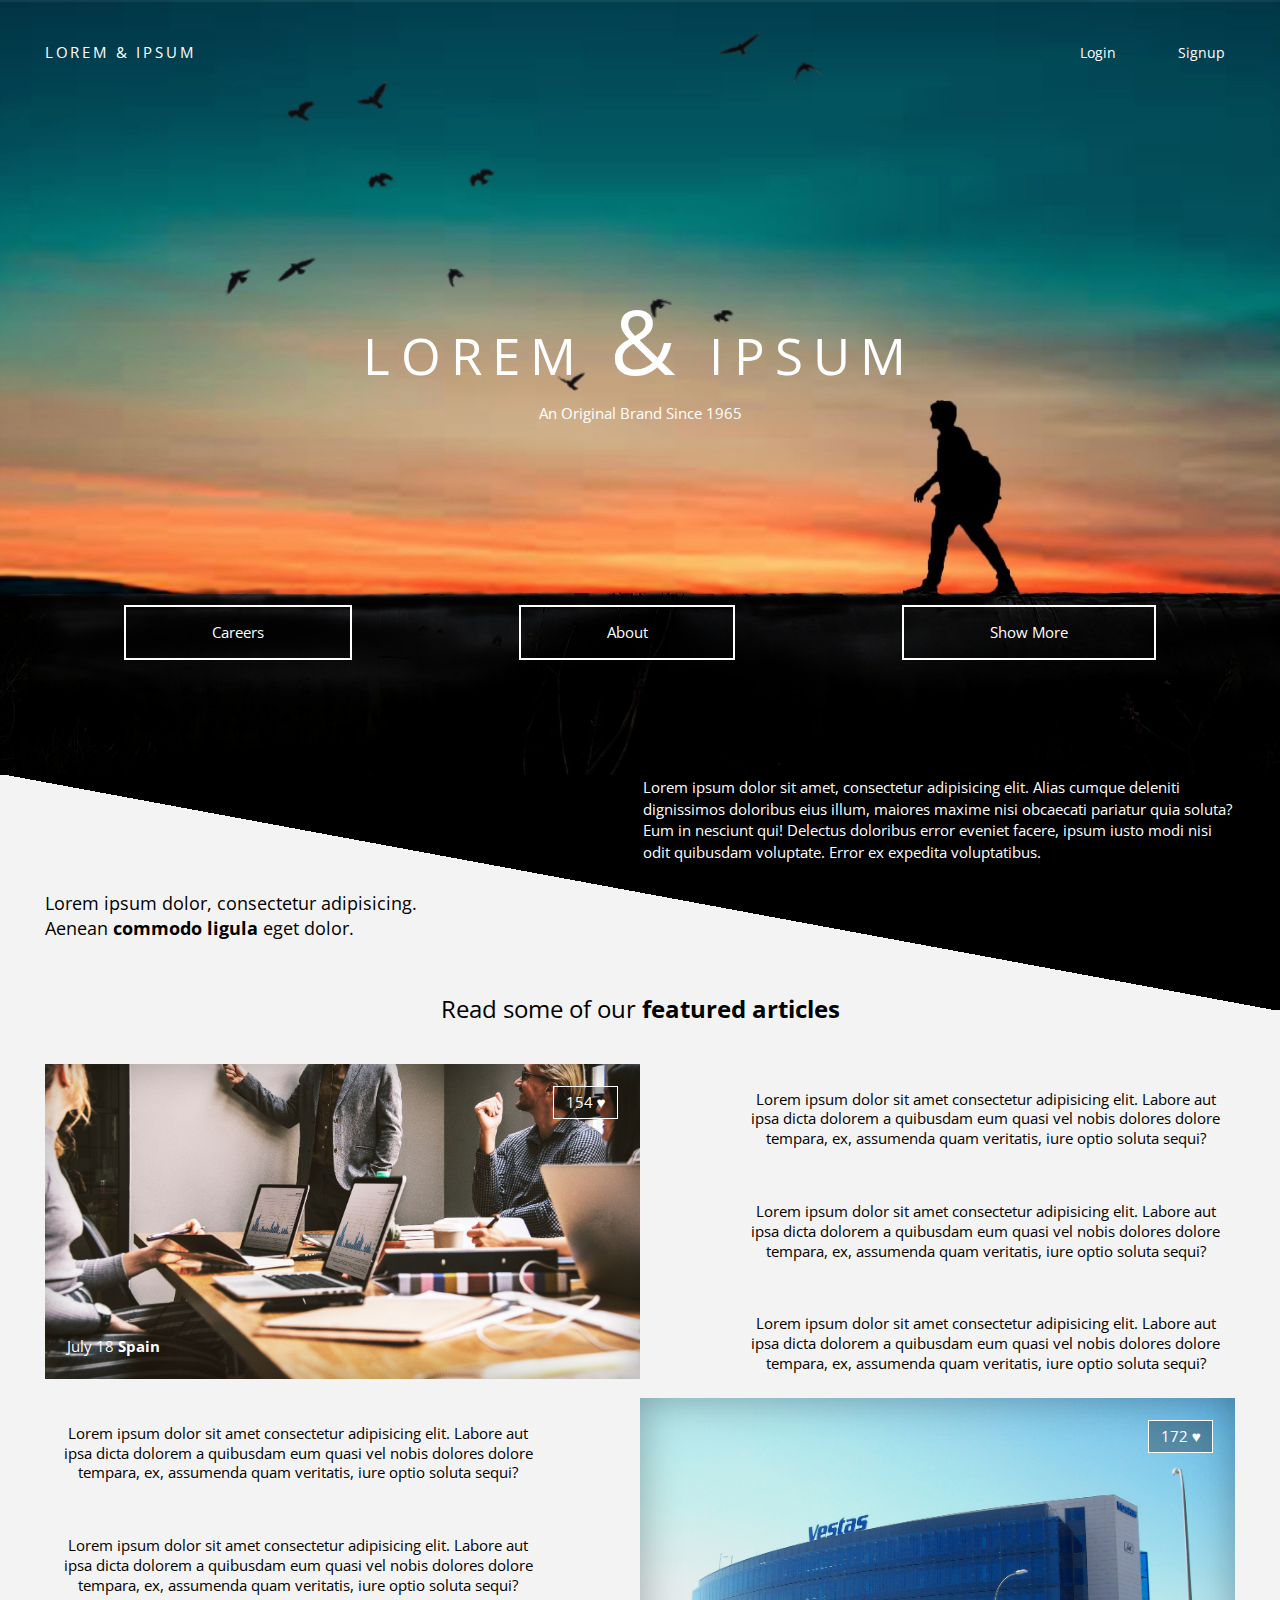
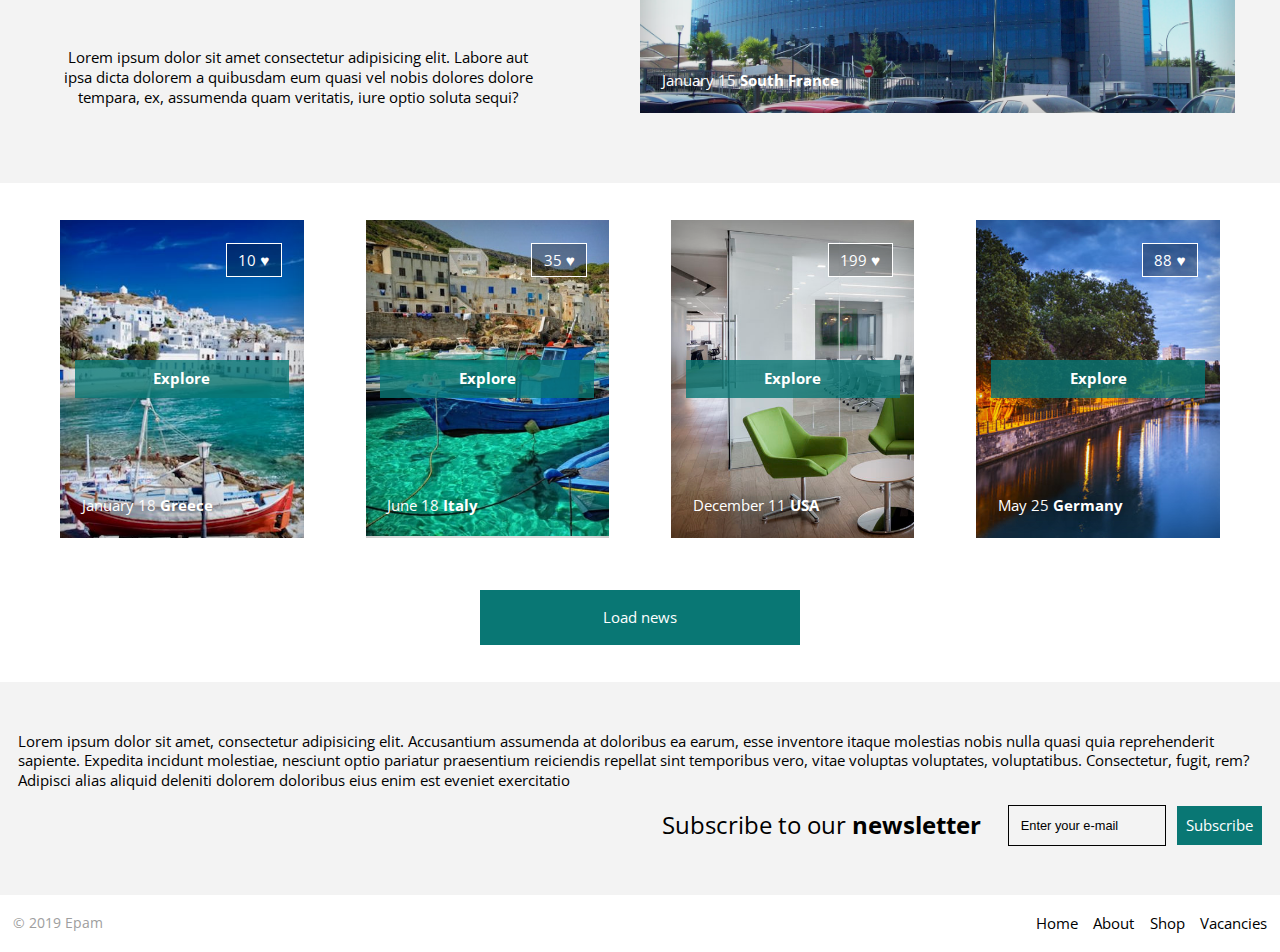
==== FL11_HW4/homework/index.html @ 6fadbce9 "Home work 4" ====
<!DOCTYPE html>
<html lang="zxx">
<head>
  <meta charset="UTF-8">
  <meta name="viewport" content="width=device-width, initial-scale=1.0">
  <meta http-equiv="X-UA-Compatible" content="ie=edge">
  <link href="https://fonts.googleapis.com/css?family=Open+Sans:400,400i,700&display=swap&subset=cyrillic,cyrillic-ext,latin-ext" rel="stylesheet">
  <link rel="stylesheet" type="text/css" href="css/style.css">
  <title>LOREM & IPSUM</title>
</head>
<body>
<header class="header">
  <p class="header__logo">
    LOREM & IPSUM
  </p>
  <a href="#" class="header__link header__link_log">
    Login
  </a>
  <a href="#" class="header__link header__link_reg">
    Signup
  </a>
  <h1 class="header__title">
    LOREM <span>&</span> IPSUM
  </h1>
  <p class="header__subtitle">
    An Original Brand Since 1965
  </p>
  <nav class="header__navigation">
    <a href="#">Careers</a>
    <a href="#">About</a>
    <a href="#">Show More</a>
  </nav>
</header>
<main>
  <section class="triangle">
    <p class="triangle__text triangle__text_white">
      Lorem ipsum dolor sit amet, consectetur adipisicing elit.
      Alias cumque deleniti dignissimos doloribus eius illum, maiores maxime nisi
      obcaecati pariatur quia soluta? Eum in nesciunt qui! Delectus doloribus
      error eveniet facere, ipsum iusto modi nisi odit quibusdam voluptate.
      Error ex expedita voluptatibus.
    </p>
    <p class="triangle__text triangle__text_black">
      Lorem ipsum dolor, consectetur adipisicing.<br>
      Aenean <b>commodo ligula</b> eget dolor.
    </p>
  </section>
  <section class="articles">
    <h2>
      Read some of our <b>featured articles</b>
    </h2>
    <article class="flex article__one">
      <div class="article__left article__pic">
        <button class="article__like">
          154 <span>&#9829;</span>
        </button>
        <div class="article__date">
          July 18 <b>Spain</b>
        </div>
      </div>
      <div class="article__right article__text">
        <p>
          Lorem ipsum dolor sit amet consectetur adipisicing elit. Labore aut
          ipsa dicta dolorem a quibusdam eum quasi vel nobis dolores dolore
          tempara, ex, assumenda quam veritatis, iure optio soluta sequi?
        </p>
        <p>
          Lorem ipsum dolor sit amet consectetur adipisicing elit. Labore aut
          ipsa dicta dolorem a quibusdam eum quasi vel nobis dolores dolore
          tempara, ex, assumenda quam veritatis, iure optio soluta sequi?
        </p>
        <p>
          Lorem ipsum dolor sit amet consectetur adipisicing elit. Labore aut
          ipsa dicta dolorem a quibusdam eum quasi vel nobis dolores dolore
          tempara, ex, assumenda quam veritatis, iure optio soluta sequi?
        </p>
      </div>
    </article>
    <article class="flex article__two">
      <div class="article__left article__text">
        <p>
          Lorem ipsum dolor sit amet consectetur adipisicing elit. Labore aut
          ipsa dicta dolorem a quibusdam eum quasi vel nobis dolores dolore
          tempara, ex, assumenda quam veritatis, iure optio soluta sequi?
        </p>
        <p>
          Lorem ipsum dolor sit amet consectetur adipisicing elit. Labore aut
          ipsa dicta dolorem a quibusdam eum quasi vel nobis dolores dolore
          tempara, ex, assumenda quam veritatis, iure optio soluta sequi?
        </p>
        <p>
          Lorem ipsum dolor sit amet consectetur adipisicing elit. Labore aut
          ipsa dicta dolorem a quibusdam eum quasi vel nobis dolores dolore
          tempara, ex, assumenda quam veritatis, iure optio soluta sequi?
        </p>
      </div>
      <div class="article__right article__pic">
        <button class="article__like">
          172 <span>&#9829;</span>
        </button>
        <div class="article__date">
          January 15 <b>South France</b>
        </div>
      </div>
    </article>
  </section>
  <section class="explores flex">
    <article class="explore">
      <button class="article__like">
        10 <span>&#9829;</span>
      </button>
      <a href="#" class="explore__link">
        Explore
      </a>
      <div class="article__date">
        January 18 <b>Greece</b>
      </div>
    </article>
    <article class="explore">
      <button class="article__like">
        35 <span>&#9829;</span>
      </button>
      <a href="#" class="explore__link">
        Explore
      </a>
      <div class="article__date">
        June 18 <b>Italy</b>
      </div>
    </article>
    <article class="explore">
      <button class="article__like">
        199 <span>&#9829;</span>
      </button>
      <a href="#" class="explore__link">
        Explore
      </a>
      <div class="article__date">
        December 11 <b>USA</b>
      </div>
    </article>
    <article class="explore">
      <button class="article__like">
        88 <span>&#9829;</span>
      </button>
      <a href="#" class="explore__link">
        Explore
      </a>
      <div class="article__date">
        May 25 <b>Germany</b>
      </div>
    </article>
    <div class="explores__more">
      <button>
        Load news
      </button>
    </div>
  </section>
  <section class="subscribe flex">
    <p class="subscribe__text">
      Lorem ipsum dolor sit amet, consectetur adipisicing elit. Accusantium
      assumenda at doloribus ea earum, esse inventore itaque molestias nobis
      nulla quasi quia reprehenderit sapiente. Expedita incidunt molestiae,
      nesciunt optio pariatur praesentium reiciendis repellat sint temporibus
      vero, vitae voluptas voluptates, voluptatibus. Consectetur, fugit, rem?
      Adipisci alias aliquid deleniti dolorem doloribus eius enim est eveniet
      exercitatio
    </p>
    <form action="#" class="subscribe__form">
      <label for="eMail">
        Subscribe to our <b>newsletter</b>
      </label>
      <input type="email" id="eMail" name="eMail" placeholder="Enter your e-mail">
      <button type="submit">
        Subscribe
      </button>
    </form>
  </section>
</main>
<footer class="footer flex">
  <span>&copy; 2019 Epam</span>
  <div class="footer__links flex">
    <a href="#">Home</a>
    <a href="#">About</a>
    <a href="#">Shop</a>
    <a href="#">Vacancies</a>
  </div>
</footer>
</body>
</html>
---- FL11_HW4/homework/css/style.css ----
html, body, div, p, h1, h2, h3, h4, h5, h6, a, img, ol, ul, li, form, input, nav {
  margin: 0;
  padding: 0;
  outline: 0;
  font-size: 100%;
  line-height: 1;
  font-weight: normal;
  background: transparent;
  box-sizing: border-box;
}
img {
  max-width: 100%;
  display: block;
}
button {
  cursor: pointer;
  font-family: 'Open Sans', sans-serif;
}
body {
  font-family: 'Open Sans', sans-serif;
  color: #ffffff;
  background: #f3f3f3;
  min-width: 880px;
}
.wrapper {
  width: 100%;
  margin: auto;
}
.header {
  background: url("../img/sample2.jpg") no-repeat center top;
  background-size: 124vw;
  height: 60.6vw;
  position: relative;
}
.header__logo {
  position: absolute;
  top: 3.5vw;
  left: 3.5vw;
  font-size: 1.2vw;
  letter-spacing: .22vw;
}
.header__title {
  position: absolute;
  top: 23.1vw;
  width: 100%;
  text-align: center;
  font-size: 4vw;
  letter-spacing: .8vw;
}
.header__title span {
  font-size: 7vw;
}
.header__subtitle {
  position: absolute;
  top: 31.7vw;
  width: 100%;
  text-align: center;
  font-size: 1.2vw;
}
.header__link {
  position: absolute;
  top: 3.6vw;
  font-size: 1.1vw;
  color: #ffffff;
  text-decoration: none;
}
.header__link:hover {
  text-decoration: underline;
}
.header__link_log {
  right: 12.8vw;
}
.header__link_reg {
  right: 4.3vw;
}
.header__navigation {
  position: absolute;
  width: 100%;
  top: 47.3vw;
  padding: 0 9.7vw;
  text-align: center;
  display: flex;
  justify-content: space-between;
}
.header__navigation a {
  display: block;
  color: #ffffff;
  text-align: center;
  text-decoration: none;
  padding: 1.4vw 6.7vw;
  font-size: 1.15vw;
  border: .2vw solid white;
  transition: box-shadow .5s;
}
.header__navigation a:hover {
  box-shadow: inset 0 0 40px 0 rgba(255, 255, 255, .3);
}
.triangle {
  background: linear-gradient(190.5deg, #000000 0%, #000000 50%, transparent 50%);
  height: 18.2vw;
  margin-top: -1px;
  padding: .2vw 3.5vw 0;
}
.triangle__text {
  font-size: 1.2vw;
  line-height: 1.4;
}
.triangle__text_white {
  padding-left: 46.7vw;
}
.triangle__text_black {
  color: black;
  font-size: 1.4vw;
  padding-top: 2.2vw;
}
.articles {
  color: #000000;
  margin-top: -1vw;
  padding: 0 3.5vw 5.5vw;
}
.articles h2 {
  width: 100%;
  text-align: center;
  font-size: 1.9vw;
  padding-bottom: 3.3vw;
}
.flex {
  display: flex;
  flex-wrap: wrap;
}
.article__left, .article__right {
  width: 50%;
}
.article__text {
  padding-top: 2vw;
}
.article__right.article__text {
  padding-left: 8vw;
}
.article__left.article__text {
  padding-left: .8vw;
}
.article__text p {
  width: 38vw;
  font-size: 1.2vw;
  line-height: 1.3;
  text-align: center;
  padding-bottom: 4.1vw;
}
.article__text p:last-child {
  padding-bottom: 0;
}
.article__pic, .explore {
  box-shadow: inset 0 0 40px 0 rgba(0, 0, 0, .3);
}
.article__one .article__pic {
  background: url("../img/sample-1.jpg") no-repeat center top;
  background-size: 100%;
  height: 24.6vw;
  position: relative;
}
.article__two .article__pic {
  background: url("../img/sample-2.jpg") no-repeat center top;
  background-size: 100%;
  height: 24.6vw;
  position: relative;
}
.article__like {
  color: #ffffff;
  font-size: 1.2vw;
  position: absolute;
  top: 1.7vw;
  right: 1.7vw;
  background: rgba(0, 0, 0, .3);
  border: .1vw solid white;
  padding: .4vw .9vw;
}
.article__like span {
  transition: color .5s;
}
.article__like:hover span {
  color: orangered;
}
.article__date {
  color: #ffffff;
  font-size: 1.2vw;
  position: absolute;
  bottom: 1.9vw;
  left: 1.7vw;
  text-shadow: 0 0 20px #000000;
}
.article__two {
  padding-top: 1.5vw;
}
.explores {
  background: #ffffff;
  padding: 2.9vw 4.7vw;
  box-sizing: border-box;
  justify-content: space-between;
}
.explore {
  width: 21%;
  height: 24.8vw;
  position: relative;
}
.explore:nth-child(1) {
  background: url("../img/news-list-1.jpg") left top no-repeat;
  background-size: 39.5vw;
}
.explore:nth-child(2) {
  background: url("../img/news-list-2.jpg") left top no-repeat;
  background-size: 37vw;
}
.explore:nth-child(3) {
  background: url("../img/news-list-3.jpg") left top no-repeat;
  background-size: 46.5vw;
}
.explore:nth-child(4) {
  background: url("../img/news-list-4.jpg") left top no-repeat;
  background-size: 55vw;
}
.explore .article__like {
  top: 1.8vw;
}
.explore__link {
  font-weight: 700;
  position: absolute;
  width: 88%;
  top: 10.9vw;
  padding: .9vw 0;
  margin: 0 6%;
  background: rgba(9, 119, 116, .8);
  text-align: center;
  text-decoration: none;
  color: #ffffff;
  font-size: 1.2vw;
  transition: background .5s;
}
.explore__link:hover {
  background: rgba(9, 119, 116, 1);
}
.explores__more {
  width: 100%;
  text-align: center;
  padding-top: 4.1vw;
}
.explores__more button {
  background: #097774;
  padding: 1.3vw 9.6vw;
  font-size: 1.2vw;
  border: none;
  color: #ffffff;
  text-decoration: none;
  transition: box-shadow .5s;
}
.explores__more button:hover {
  box-shadow: 0 0 10px 0 #097774;
}
.subscribe {
  padding: 3.9vw 1.4vw;
  justify-content: flex-end;
}
.subscribe__text {
  width: 100%;
  font-size: 1.2vw;
  line-height: 1.3;
  color: black;
}
.subscribe__form {
  margin-top: 1.1vw;
  display: flex;
  align-items: center;
}
.subscribe__form button {
  background: #097774;
  border: none;
  color: #ffffff;
  font-size: 1.2vw;
  padding: .7vw;
  transition: box-shadow .5s;
}
.subscribe__form button:hover {
  box-shadow: 0 0 10px 0 #097774;
}
.subscribe__form input {
  border: .1vw solid black;
  background: transparent;
  padding: .9vw;
  width: 12.3vw;
  margin-right: .9vw;
  font-size: 1vw;
  color: #000000;
}
::placeholder {
  color: #000000;
  opacity: 1;
}
.subscribe__form label {
  color: #000000;
  font-size: 1.9vw;
  padding-right: 2.1vw;
}
.footer__links a {
  text-decoration: none;
  color: #000000;
  font-size: 1.2vw;
  margin-left: 1.2vw;
}
.footer__links a:hover {
  text-decoration: underline;
}
.footer {
  background: #ffffff;
  justify-content: space-between;
  padding: 1.6vw 1vw;
}
.footer span {
  color: #9e9e9e;
  font-size: 1.1vw;
}
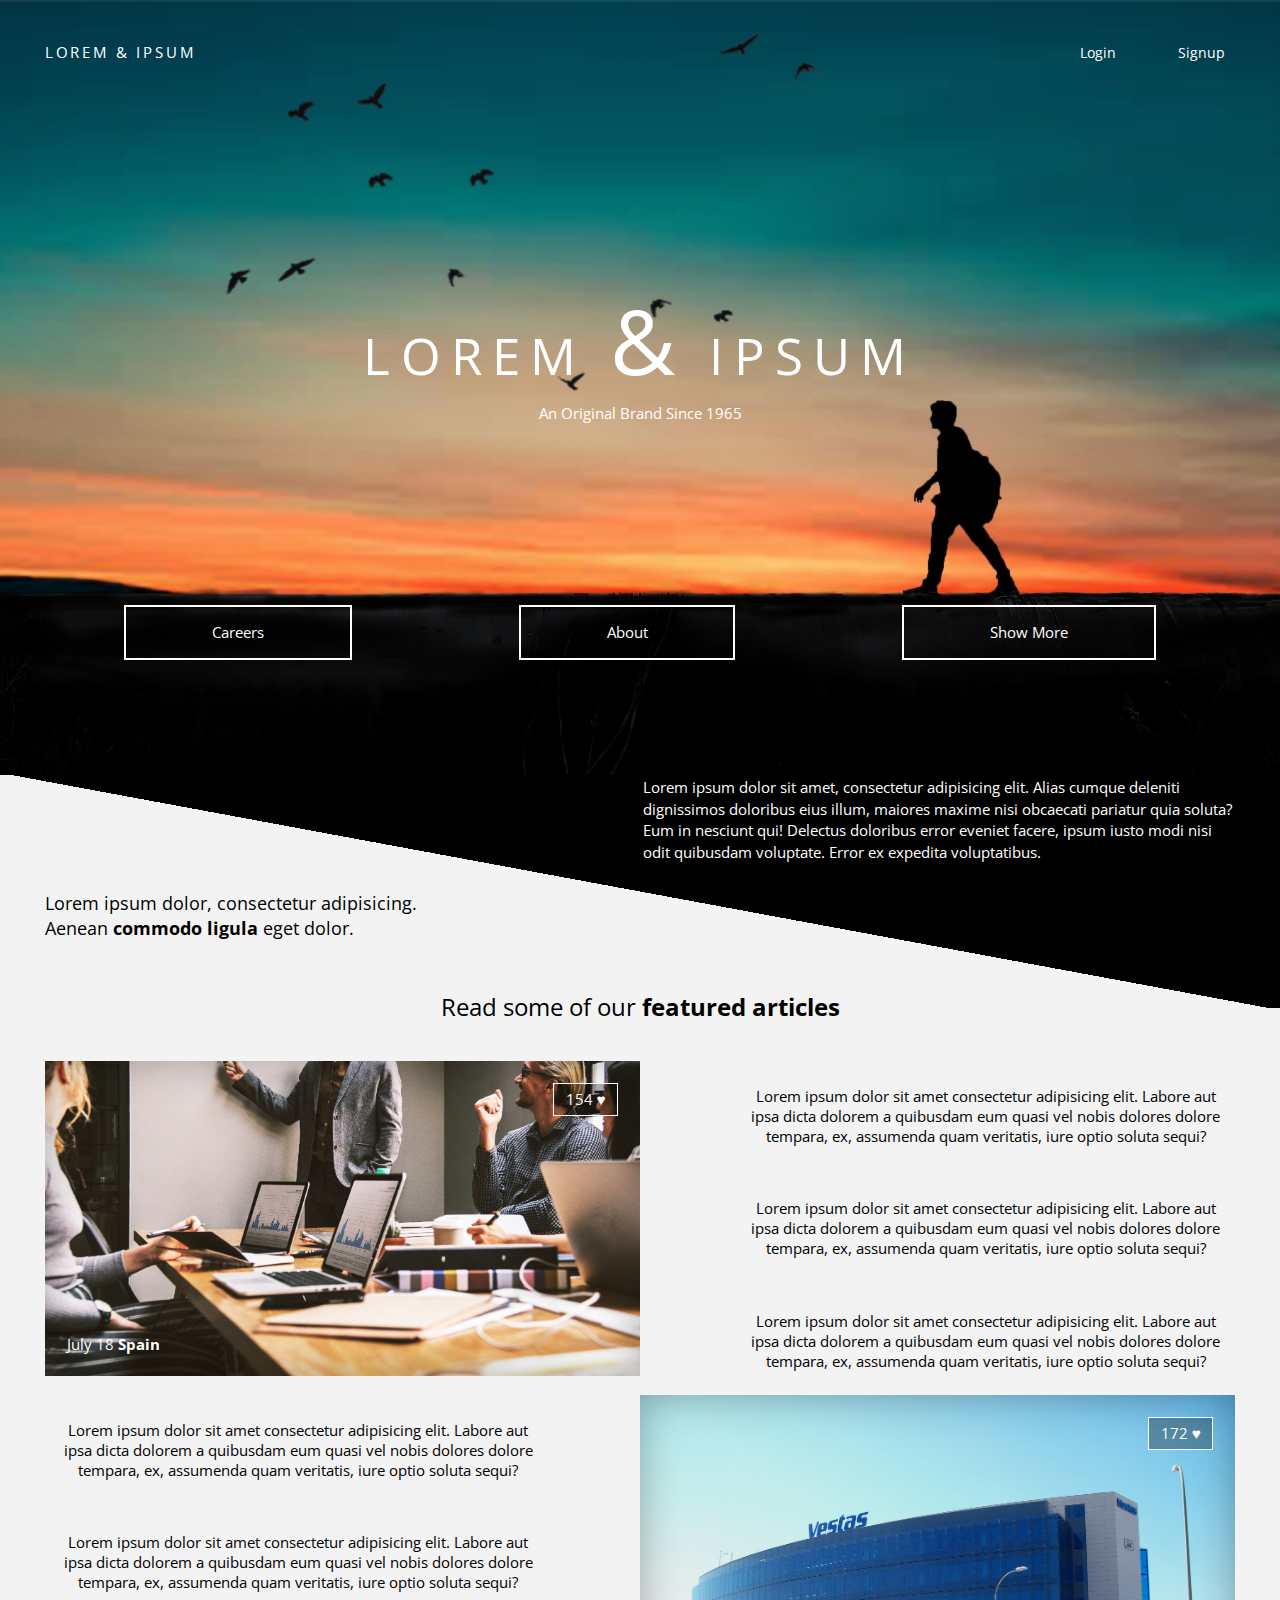
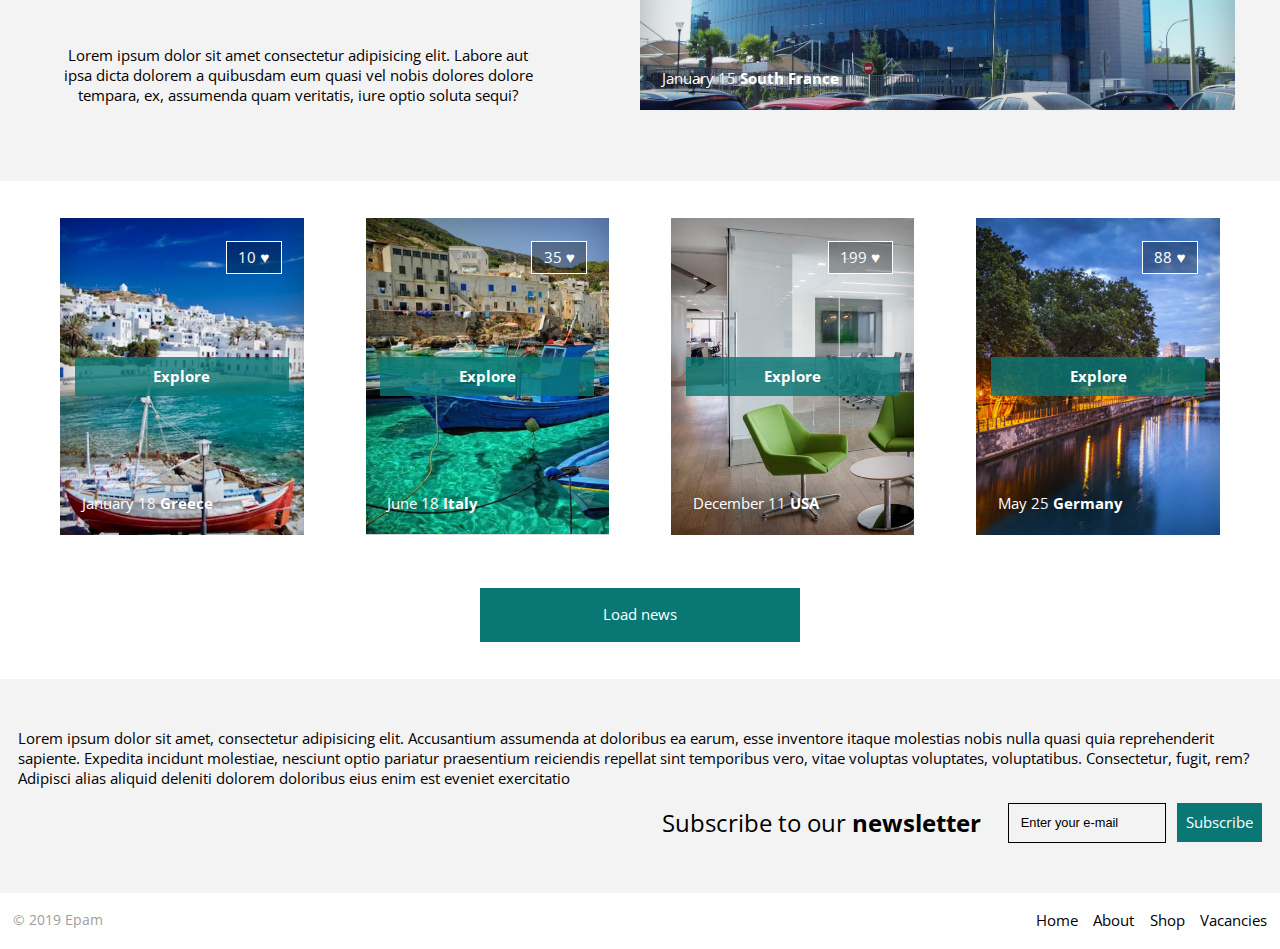
==== commit d5ceceb3: "remove validator warnings" ====
--- a/FL11_HW4/homework/index.html
+++ b/FL11_HW4/homework/index.html
@@ -32,7 +32,7 @@
   </nav>
 </header>
 <main>
-  <section class="triangle">
+  <div class="triangle">
     <p class="triangle__text triangle__text_white">
       Lorem ipsum dolor sit amet, consectetur adipisicing elit.
       Alias cumque deleniti dignissimos doloribus eius illum, maiores maxime nisi
@@ -44,19 +44,19 @@
       Lorem ipsum dolor, consectetur adipisicing.<br>
       Aenean <b>commodo ligula</b> eget dolor.
     </p>
-  </section>
+  </div>
   <section class="articles">
     <h2>
       Read some of our <b>featured articles</b>
     </h2>
-    <article class="flex article__one">
+    <div class="flex article__one">
       <div class="article__left article__pic">
         <button class="article__like">
           154 <span>&#9829;</span>
         </button>
-        <div class="article__date">
+        <p class="article__date">
           July 18 <b>Spain</b>
-        </div>
+        </p>
       </div>
       <div class="article__right article__text">
         <p>
@@ -75,8 +75,8 @@
           tempara, ex, assumenda quam veritatis, iure optio soluta sequi?
         </p>
       </div>
-    </article>
-    <article class="flex article__two">
+    </div>
+    <div class="flex article__two">
       <div class="article__left article__text">
         <p>
           Lorem ipsum dolor sit amet consectetur adipisicing elit. Labore aut
@@ -98,64 +98,64 @@
         <button class="article__like">
           172 <span>&#9829;</span>
         </button>
-        <div class="article__date">
+        <p class="article__date">
           January 15 <b>South France</b>
-        </div>
+        </p>
       </div>
-    </article>
+    </div>
   </section>
-  <section class="explores flex">
-    <article class="explore">
+  <div class="explores flex">
+    <div class="explore">
       <button class="article__like">
         10 <span>&#9829;</span>
       </button>
       <a href="#" class="explore__link">
         Explore
       </a>
-      <div class="article__date">
+      <p class="article__date">
         January 18 <b>Greece</b>
-      </div>
-    </article>
-    <article class="explore">
+      </p>
+    </div>
+    <div class="explore">
       <button class="article__like">
         35 <span>&#9829;</span>
       </button>
       <a href="#" class="explore__link">
         Explore
       </a>
-      <div class="article__date">
+      <p class="article__date">
         June 18 <b>Italy</b>
-      </div>
-    </article>
-    <article class="explore">
+      </p>
+    </div>
+    <div class="explore">
       <button class="article__like">
         199 <span>&#9829;</span>
       </button>
       <a href="#" class="explore__link">
         Explore
       </a>
-      <div class="article__date">
+      <p class="article__date">
         December 11 <b>USA</b>
-      </div>
-    </article>
-    <article class="explore">
+      </p>
+    </div>
+    <div class="explore">
       <button class="article__like">
         88 <span>&#9829;</span>
       </button>
       <a href="#" class="explore__link">
         Explore
       </a>
-      <div class="article__date">
+      <p class="article__date">
         May 25 <b>Germany</b>
-      </div>
-    </article>
+      </p>
+    </div>
     <div class="explores__more">
       <button>
         Load news
       </button>
     </div>
-  </section>
-  <section class="subscribe flex">
+  </div>
+  <div class="subscribe flex">
     <p class="subscribe__text">
       Lorem ipsum dolor sit amet, consectetur adipisicing elit. Accusantium
       assumenda at doloribus ea earum, esse inventore itaque molestias nobis
@@ -174,7 +174,7 @@
         Subscribe
       </button>
     </form>
-  </section>
+  </div>
 </main>
 <footer class="footer flex">
   <span>&copy; 2019 Epam</span>
